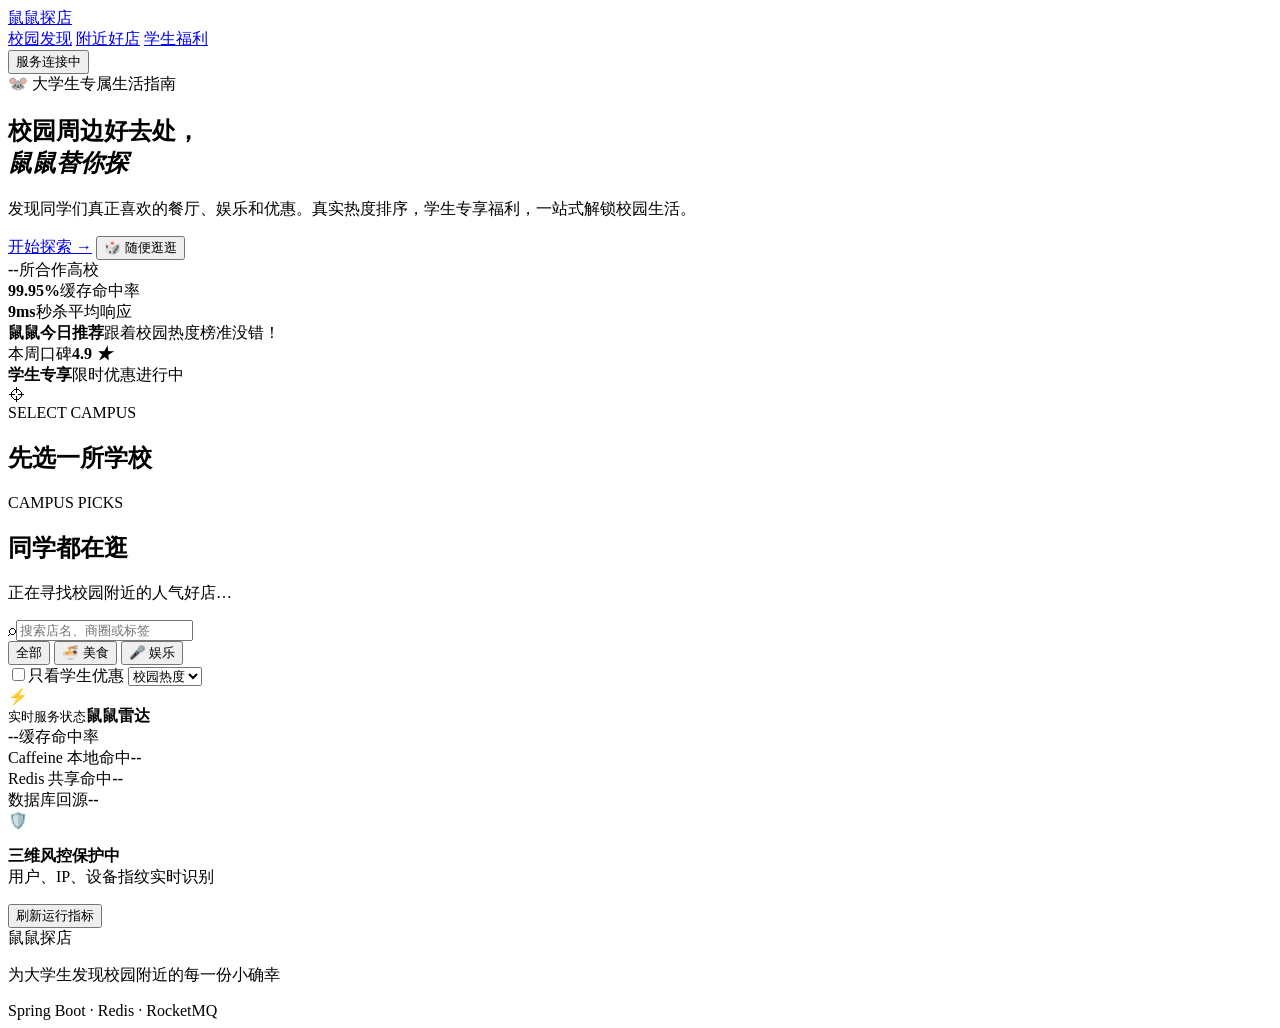
==== src/main/resources/static/index.html @ 6ccd0b75 "feat: 新增鼠鼠探店校园发现前端" ====
<!doctype html>
<html lang="zh-CN">
<head>
  <meta charset="UTF-8">
  <meta name="viewport" content="width=device-width, initial-scale=1.0">
  <meta name="theme-color" content="#ff6b35">
  <title>鼠鼠探店 · 大学生的校园生活指南</title>
  <link rel="stylesheet" href="/styles.css">
</head>
<body>
  <header class="topbar">
    <a class="brand" href="/" aria-label="鼠鼠探店首页">
      <span class="brand-mark" aria-hidden="true"><i></i></span>
      <span>鼠鼠探店</span>
    </a>
    <nav class="nav-links" aria-label="主导航">
      <a class="active" href="#discover">校园发现</a>
      <a href="#shops">附近好店</a>
      <a href="#features">学生福利</a>
    </nav>
    <button class="status-pill" id="statusPill" type="button">
      <span class="status-dot"></span><span id="statusText">服务连接中</span>
    </button>
  </header>

  <main>
    <section class="hero" id="discover">
      <div class="hero-copy">
        <div class="eyebrow"><span>🐭</span> 大学生专属生活指南</div>
        <h1>校园周边好去处，<br><em>鼠鼠替你探</em></h1>
        <p>发现同学们真正喜欢的餐厅、娱乐和优惠。真实热度排序，学生专享福利，一站式解锁校园生活。</p>
        <div class="hero-actions">
          <a class="primary-button" href="#shops">开始探索 <span>→</span></a>
          <button class="ghost-button" id="randomButton" type="button">🎲 随便逛逛</button>
        </div>
        <div class="hero-proof">
          <div><strong id="campusTotal">--</strong><span>所合作高校</span></div>
          <div><strong>99.95%</strong><span>缓存命中率</span></div>
          <div><strong>9ms</strong><span>秒杀平均响应</span></div>
        </div>
      </div>
      <div class="hero-visual" aria-hidden="true">
        <div class="blob blob-one"></div><div class="blob blob-two"></div>
        <div class="mascot-card">
          <div class="mascot">
            <span class="ear left"></span><span class="ear right"></span>
            <span class="eye left"></span><span class="eye right"></span>
            <span class="nose"></span><span class="whisker w1"></span><span class="whisker w2"></span>
          </div>
          <div class="mascot-copy"><b>鼠鼠今日推荐</b><span>跟着校园热度榜准没错！</span></div>
        </div>
        <div class="float-card score-card"><span>本周口碑</span><b>4.9 <i>★</i></b></div>
        <div class="float-card discount-card"><b>学生专享</b><span>限时优惠进行中</span></div>
        <div class="mini-pin">⌖</div>
      </div>
    </section>

    <section class="campus-panel" aria-labelledby="campusTitle">
      <div>
        <span class="section-kicker">SELECT CAMPUS</span>
        <h2 id="campusTitle">先选一所学校</h2>
      </div>
      <div class="campus-list" id="campusList" aria-live="polite">
        <span class="skeleton campus-skeleton"></span><span class="skeleton campus-skeleton"></span>
      </div>
    </section>

    <section class="content-section" id="shops">
      <div class="section-heading">
        <div><span class="section-kicker">CAMPUS PICKS</span><h2>同学都在逛</h2><p id="resultHint">正在寻找校园附近的人气好店…</p></div>
        <label class="search-box"><span>⌕</span><input id="searchInput" type="search" placeholder="搜索店名、商圈或标签"></label>
      </div>

      <div class="filter-row">
        <div class="category-tabs" id="categoryTabs">
          <button class="active" data-category="all" type="button">全部</button>
          <button data-category="food" type="button">🍜 美食</button>
          <button data-category="fun" type="button">🎤 娱乐</button>
        </div>
        <div class="sort-controls">
          <label class="student-toggle"><input id="studentOnly" type="checkbox"><span></span>只看学生优惠</label>
          <select id="sortSelect" aria-label="排序方式"><option value="hot">校园热度</option><option value="score">评分优先</option><option value="price">人均价格</option></select>
        </div>
      </div>

      <div class="shop-layout">
        <div class="shop-grid" id="shopGrid" aria-live="polite">
          <article class="shop-card loading-card"><div class="skeleton cover"></div><div class="card-body"><span class="skeleton line wide"></span><span class="skeleton line"></span></div></article>
          <article class="shop-card loading-card"><div class="skeleton cover"></div><div class="card-body"><span class="skeleton line wide"></span><span class="skeleton line"></span></div></article>
          <article class="shop-card loading-card"><div class="skeleton cover"></div><div class="card-body"><span class="skeleton line wide"></span><span class="skeleton line"></span></div></article>
        </div>
        <aside class="insight-panel" id="features">
          <div class="insight-head"><span>⚡</span><div><small>实时服务状态</small><b>鼠鼠雷达</b></div></div>
          <div class="metric-ring" id="metricRing"><div><strong id="hitRate">--</strong><span>缓存命中率</span></div></div>
          <div class="metric-list">
            <div><span>Caffeine 本地命中</span><b id="localHits">--</b></div>
            <div><span>Redis 共享命中</span><b id="redisHits">--</b></div>
            <div><span>数据库回源</span><b id="dbQueries">--</b></div>
          </div>
          <div class="feature-note"><span>🛡️</span><p><b>三维风控保护中</b><br>用户、IP、设备指纹实时识别</p></div>
          <button class="refresh-button" id="refreshMetrics" type="button">刷新运行指标</button>
        </aside>
      </div>
    </section>
  </main>

  <footer><div class="brand footer-brand"><span class="brand-mark"><i></i></span><span>鼠鼠探店</span></div><p>为大学生发现校园附近的每一份小确幸</p><span>Spring Boot · Redis · RocketMQ</span></footer>

  <dialog id="shopDialog">
    <button class="dialog-close" id="dialogClose" type="button" aria-label="关闭">×</button>
    <div id="dialogContent"></div>
  </dialog>
  <div class="toast" id="toast" role="status"></div>
  <script src="/app.js" defer></script>
</body>
</html>
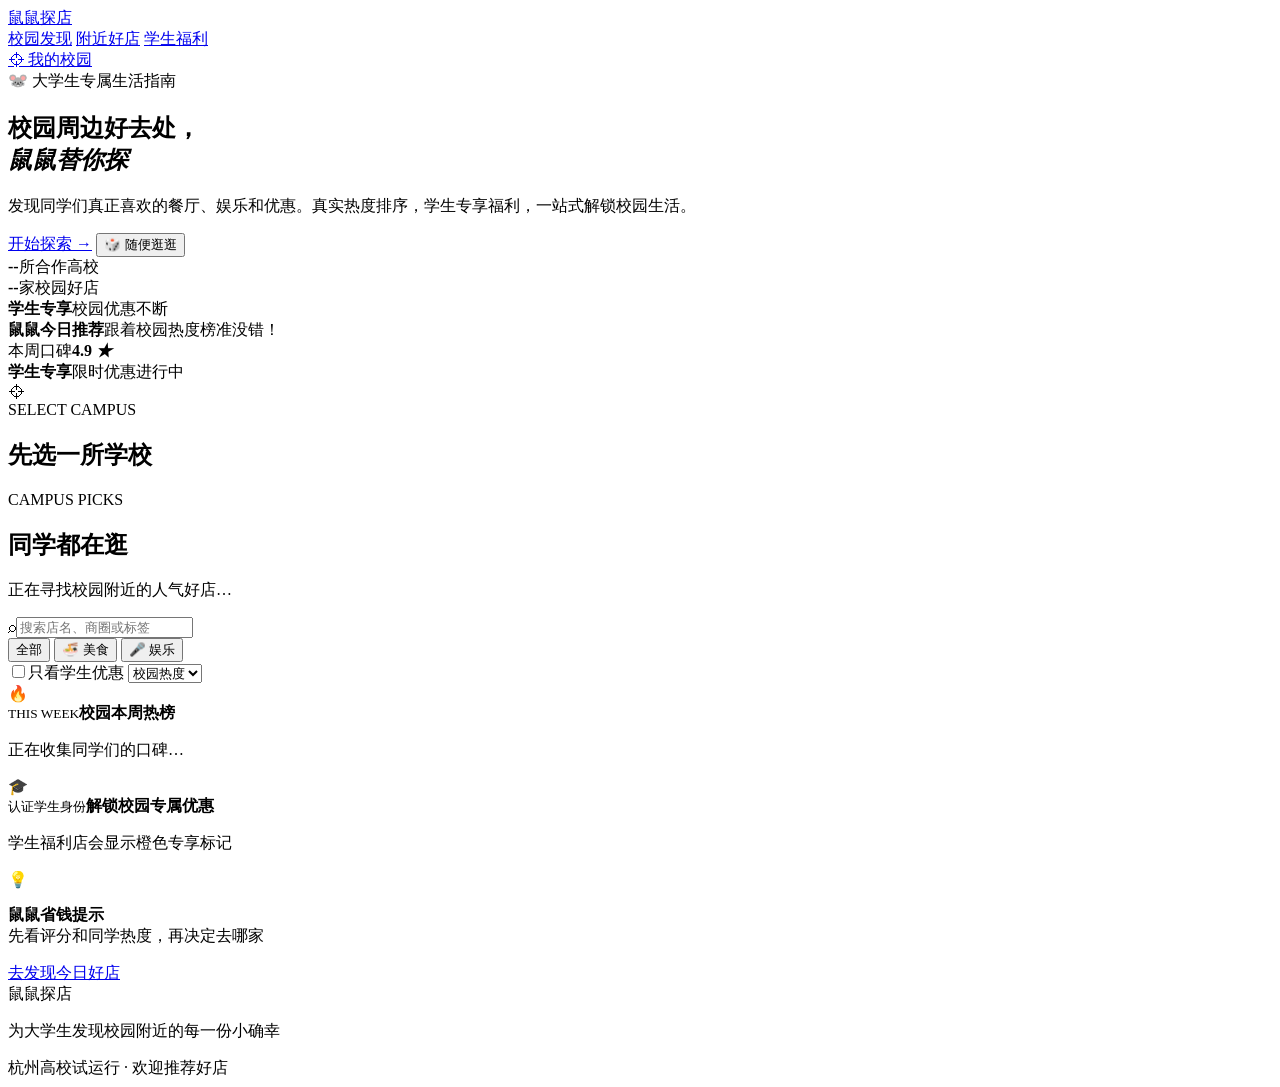
==== commit ddbcb9ac: "feat: 分离用户首页与技术仪表盘" ====
--- a/src/main/resources/static/index.html
+++ b/src/main/resources/static/index.html
@@ -18,9 +18,7 @@
       <a href="#shops">附近好店</a>
       <a href="#features">学生福利</a>
     </nav>
-    <button class="status-pill" id="statusPill" type="button">
-      <span class="status-dot"></span><span id="statusText">服务连接中</span>
-    </button>
+    <a class="user-pill" href="#campusTitle"><span>⌖</span> 我的校园</a>
   </header>
 
   <main>
@@ -35,8 +33,8 @@
         </div>
         <div class="hero-proof">
           <div><strong id="campusTotal">--</strong><span>所合作高校</span></div>
-          <div><strong>99.95%</strong><span>缓存命中率</span></div>
-          <div><strong>9ms</strong><span>秒杀平均响应</span></div>
+          <div><strong id="shopTotal">--</strong><span>家校园好店</span></div>
+          <div><strong>学生专享</strong><span>校园优惠不断</span></div>
         </div>
       </div>
       <div class="hero-visual" aria-hidden="true">
@@ -89,22 +87,18 @@
           <article class="shop-card loading-card"><div class="skeleton cover"></div><div class="card-body"><span class="skeleton line wide"></span><span class="skeleton line"></span></div></article>
           <article class="shop-card loading-card"><div class="skeleton cover"></div><div class="card-body"><span class="skeleton line wide"></span><span class="skeleton line"></span></div></article>
         </div>
-        <aside class="insight-panel" id="features">
-          <div class="insight-head"><span>⚡</span><div><small>实时服务状态</small><b>鼠鼠雷达</b></div></div>
-          <div class="metric-ring" id="metricRing"><div><strong id="hitRate">--</strong><span>缓存命中率</span></div></div>
-          <div class="metric-list">
-            <div><span>Caffeine 本地命中</span><b id="localHits">--</b></div>
-            <div><span>Redis 共享命中</span><b id="redisHits">--</b></div>
-            <div><span>数据库回源</span><b id="dbQueries">--</b></div>
-          </div>
-          <div class="feature-note"><span>🛡️</span><p><b>三维风控保护中</b><br>用户、IP、设备指纹实时识别</p></div>
-          <button class="refresh-button" id="refreshMetrics" type="button">刷新运行指标</button>
+        <aside class="insight-panel user-insight" id="features">
+          <div class="insight-head"><span>🔥</span><div><small>THIS WEEK</small><b>校园本周热榜</b></div></div>
+          <div class="weekly-list" id="weeklyList"><p>正在收集同学们的口碑…</p></div>
+          <div class="saving-card"><span>🎓</span><div><small>认证学生身份</small><b>解锁校园专属优惠</b><p>学生福利店会显示橙色专享标记</p></div></div>
+          <div class="feature-note"><span>💡</span><p><b>鼠鼠省钱提示</b><br>先看评分和同学热度，再决定去哪家</p></div>
+          <a class="benefit-button" href="#shops">去发现今日好店</a>
         </aside>
       </div>
     </section>
   </main>
 
-  <footer><div class="brand footer-brand"><span class="brand-mark"><i></i></span><span>鼠鼠探店</span></div><p>为大学生发现校园附近的每一份小确幸</p><span>Spring Boot · Redis · RocketMQ</span></footer>
+  <footer><div class="brand footer-brand"><span class="brand-mark"><i></i></span><span>鼠鼠探店</span></div><p>为大学生发现校园附近的每一份小确幸</p><span>杭州高校试运行 · 欢迎推荐好店</span></footer>
 
   <dialog id="shopDialog">
     <button class="dialog-close" id="dialogClose" type="button" aria-label="关闭">×</button>
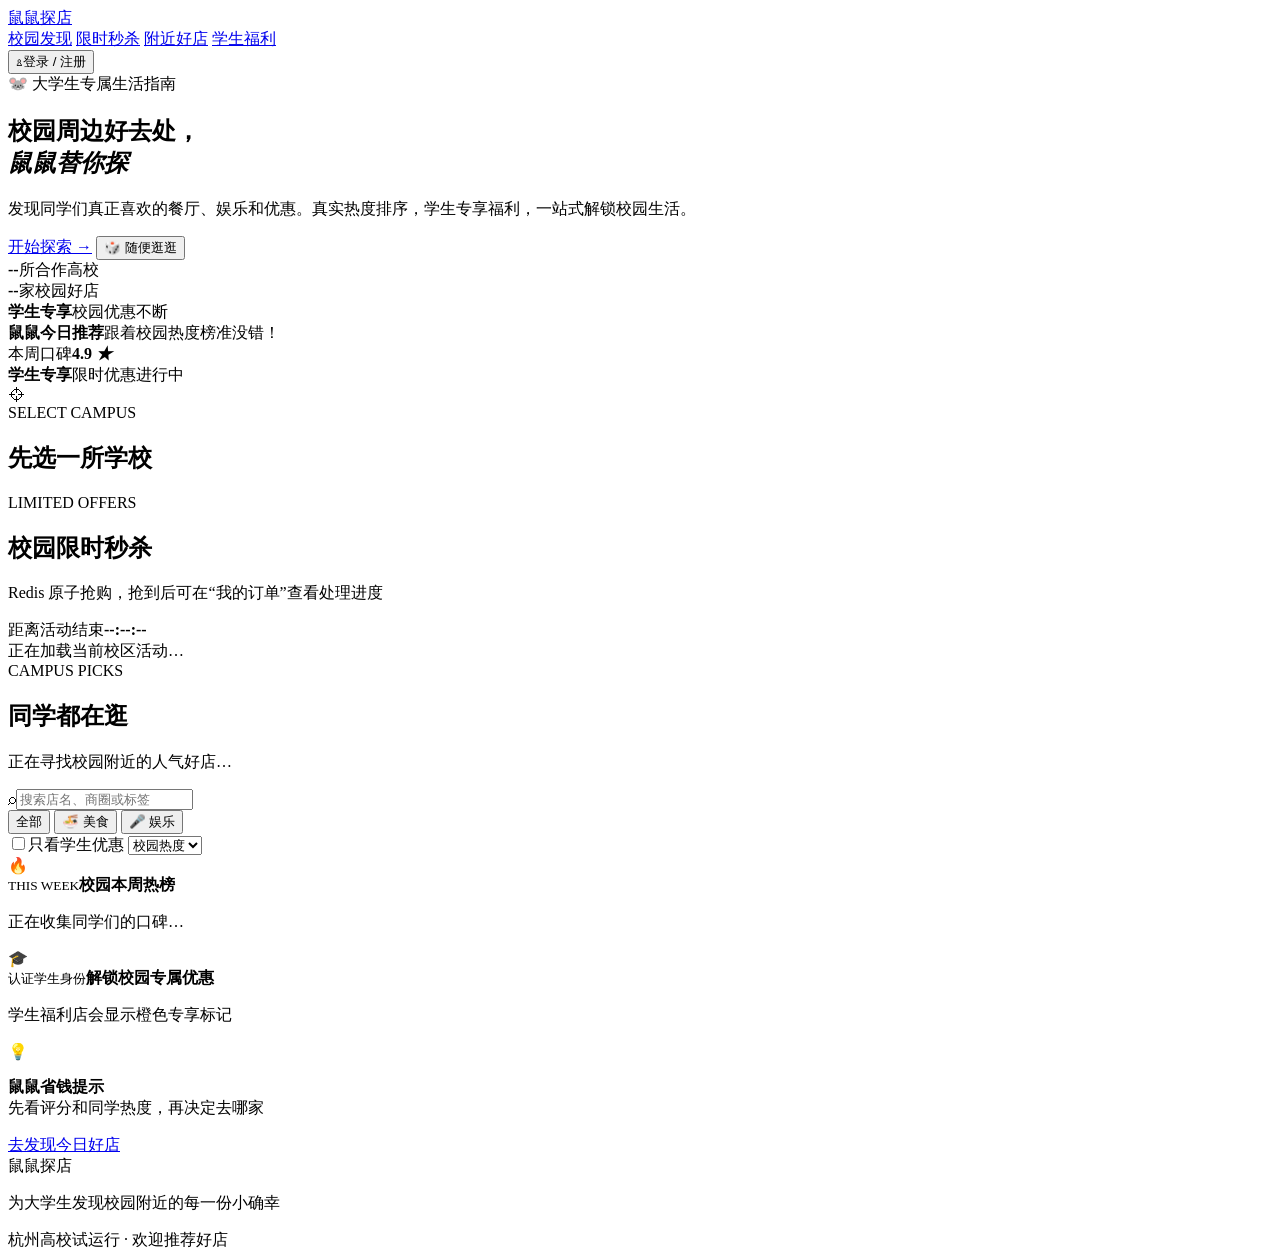
==== commit 407e9b9b: "feat: 接入登录秒杀与订单前端" ====
--- a/src/main/resources/static/index.html
+++ b/src/main/resources/static/index.html
@@ -5,7 +5,7 @@
   <meta name="viewport" content="width=device-width, initial-scale=1.0">
   <meta name="theme-color" content="#ff6b35">
   <title>鼠鼠探店 · 大学生的校园生活指南</title>
-  <link rel="stylesheet" href="/styles.css">
+  <link rel="stylesheet" href="/styles.css?v=20260912-3">
 </head>
 <body>
   <header class="topbar">
@@ -15,10 +15,11 @@
     </a>
     <nav class="nav-links" aria-label="主导航">
       <a class="active" href="#discover">校园发现</a>
+      <a href="#seckill">限时秒杀</a>
       <a href="#shops">附近好店</a>
       <a href="#features">学生福利</a>
     </nav>
-    <a class="user-pill" href="#campusTitle"><span>⌖</span> 我的校园</a>
+    <button class="user-pill" id="userButton" type="button"><span>♙</span><span id="userLabel">登录 / 注册</span></button>
   </header>
 
   <main>
@@ -63,6 +64,16 @@
       </div>
     </section>
 
+    <section class="seckill-section" id="seckill" aria-labelledby="seckillTitle">
+      <div class="section-heading">
+        <div><span class="section-kicker">LIMITED OFFERS</span><h2 id="seckillTitle">校园限时秒杀</h2><p>Redis 原子抢购，抢到后可在“我的订单”查看处理进度</p></div>
+        <div class="seckill-clock"><span>距离活动结束</span><b id="seckillCountdown">--:--:--</b></div>
+      </div>
+      <div class="seckill-grid" id="seckillGrid" aria-live="polite">
+        <div class="seckill-placeholder">正在加载当前校区活动…</div>
+      </div>
+    </section>
+
     <section class="content-section" id="shops">
       <div class="section-heading">
         <div><span class="section-kicker">CAMPUS PICKS</span><h2>同学都在逛</h2><p id="resultHint">正在寻找校园附近的人气好店…</p></div>
@@ -104,7 +115,32 @@
     <button class="dialog-close" id="dialogClose" type="button" aria-label="关闭">×</button>
     <div id="dialogContent"></div>
   </dialog>
+  <dialog class="account-dialog" id="accountDialog">
+    <button class="dialog-close" id="accountClose" type="button" aria-label="关闭">×</button>
+    <section class="login-panel" id="loginPanel">
+      <span class="section-kicker">WELCOME TO SHUSHU</span>
+      <h2>登录鼠鼠探店</h2>
+      <p>未注册手机号验证成功后会自动创建账号。</p>
+      <form id="loginForm">
+        <label><span>手机号</span><input id="phoneInput" type="tel" inputmode="numeric" maxlength="11" autocomplete="tel" placeholder="请输入 11 位手机号" required></label>
+        <label><span>短信验证码</span><div class="code-row"><input id="codeInput" type="text" inputmode="numeric" maxlength="6" autocomplete="one-time-code" placeholder="6 位验证码" required><button id="sendCodeButton" type="button">获取验证码</button></div></label>
+        <p class="code-tip" id="codeTip">开发环境中，验证码默认输出到后端日志。</p>
+        <button class="login-submit" id="loginSubmit" type="submit">登录 / 自动注册</button>
+      </form>
+    </section>
+    <section class="profile-panel" id="profilePanel" hidden>
+      <div class="profile-avatar">鼠</div>
+      <span>已登录</span><h2 id="profileName">鼠鼠同学</h2><p id="profileCampus">选择校区后获得更准确的推荐</p>
+      <button class="account-action primary" id="ordersButton" type="button">查看我的订单</button>
+      <button class="account-action" id="logoutButton" type="button">退出登录</button>
+    </section>
+  </dialog>
+  <dialog class="orders-dialog" id="ordersDialog">
+    <button class="dialog-close" id="ordersClose" type="button" aria-label="关闭">×</button>
+    <div class="orders-head"><span class="section-kicker">MY ORDERS</span><h2>我的订单</h2><p>秒杀请求受理后，订单会由 RocketMQ 异步创建。</p></div>
+    <div class="order-list" id="orderList"><div class="order-empty">正在加载订单…</div></div>
+  </dialog>
   <div class="toast" id="toast" role="status"></div>
-  <script src="/app.js" defer></script>
+  <script src="/app.js?v=20260912-3" defer></script>
 </body>
 </html>
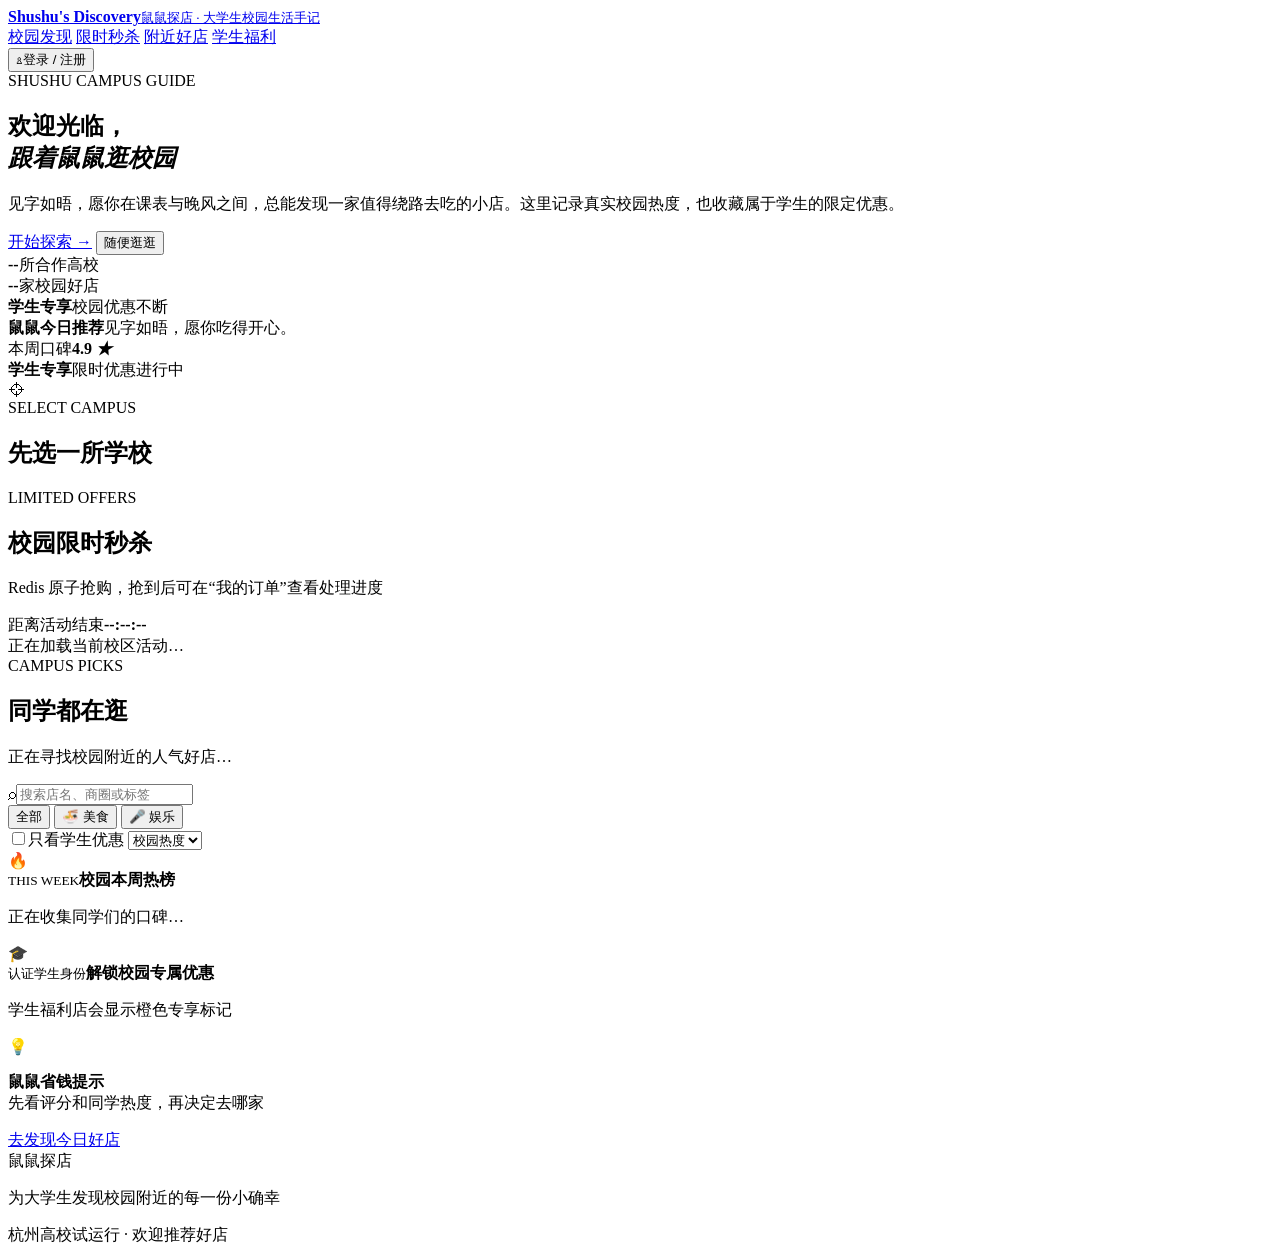
==== commit 5cb2955e: "style: 统一复古手记风用户首页" ====
--- a/src/main/resources/static/index.html
+++ b/src/main/resources/static/index.html
@@ -3,15 +3,15 @@
 <head>
   <meta charset="UTF-8">
   <meta name="viewport" content="width=device-width, initial-scale=1.0">
-  <meta name="theme-color" content="#ff6b35">
+  <meta name="theme-color" content="#fbf7f1">
   <title>鼠鼠探店 · 大学生的校园生活指南</title>
-  <link rel="stylesheet" href="/styles.css?v=20260912-3">
+  <link rel="stylesheet" href="/styles.css?v=20260912-4">
 </head>
 <body>
   <header class="topbar">
     <a class="brand" href="/" aria-label="鼠鼠探店首页">
       <span class="brand-mark" aria-hidden="true"><i></i></span>
-      <span>鼠鼠探店</span>
+      <span class="brand-copy"><b>Shushu's Discovery</b><small>鼠鼠探店 · 大学生校园生活手记</small></span>
     </a>
     <nav class="nav-links" aria-label="主导航">
       <a class="active" href="#discover">校园发现</a>
@@ -25,12 +25,12 @@
   <main>
     <section class="hero" id="discover">
       <div class="hero-copy">
-        <div class="eyebrow"><span>🐭</span> 大学生专属生活指南</div>
-        <h1>校园周边好去处，<br><em>鼠鼠替你探</em></h1>
-        <p>发现同学们真正喜欢的餐厅、娱乐和优惠。真实热度排序，学生专享福利，一站式解锁校园生活。</p>
+        <div class="eyebrow">SHUSHU CAMPUS GUIDE</div>
+        <h1>欢迎光临，<br><em>跟着鼠鼠逛校园</em></h1>
+        <p>见字如晤，愿你在课表与晚风之间，总能发现一家值得绕路去吃的小店。这里记录真实校园热度，也收藏属于学生的限定优惠。</p>
         <div class="hero-actions">
           <a class="primary-button" href="#shops">开始探索 <span>→</span></a>
-          <button class="ghost-button" id="randomButton" type="button">🎲 随便逛逛</button>
+          <button class="ghost-button" id="randomButton" type="button">随便逛逛</button>
         </div>
         <div class="hero-proof">
           <div><strong id="campusTotal">--</strong><span>所合作高校</span></div>
@@ -46,7 +46,7 @@
             <span class="eye left"></span><span class="eye right"></span>
             <span class="nose"></span><span class="whisker w1"></span><span class="whisker w2"></span>
           </div>
-          <div class="mascot-copy"><b>鼠鼠今日推荐</b><span>跟着校园热度榜准没错！</span></div>
+          <div class="mascot-copy"><b>鼠鼠今日推荐</b><span>见字如晤，愿你吃得开心。</span></div>
         </div>
         <div class="float-card score-card"><span>本周口碑</span><b>4.9 <i>★</i></b></div>
         <div class="float-card discount-card"><b>学生专享</b><span>限时优惠进行中</span></div>
@@ -141,6 +141,6 @@
     <div class="order-list" id="orderList"><div class="order-empty">正在加载订单…</div></div>
   </dialog>
   <div class="toast" id="toast" role="status"></div>
-  <script src="/app.js?v=20260912-3" defer></script>
+  <script src="/app.js?v=20260912-4" defer></script>
 </body>
 </html>
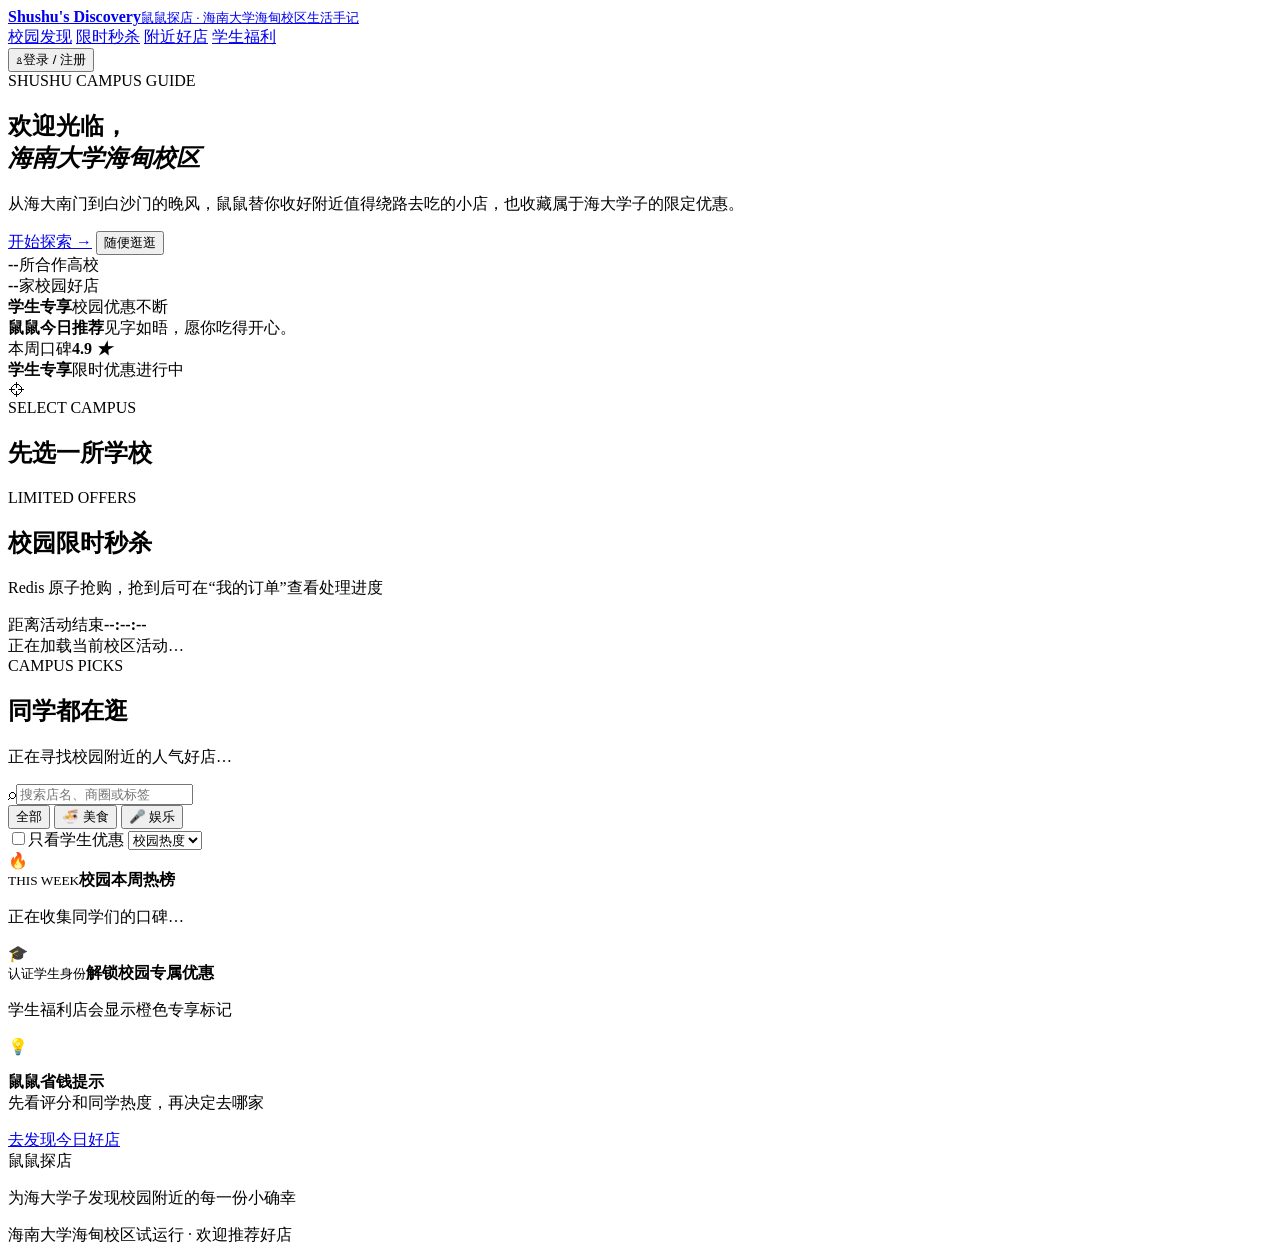
==== commit b85667e7: "feat: add Hainan University Haidian campus" ====
--- a/src/main/resources/static/index.html
+++ b/src/main/resources/static/index.html
@@ -5,13 +5,13 @@
   <meta name="viewport" content="width=device-width, initial-scale=1.0">
   <meta name="theme-color" content="#fbf7f1">
   <title>鼠鼠探店 · 大学生的校园生活指南</title>
-  <link rel="stylesheet" href="/styles.css?v=20260912-4">
+  <link rel="stylesheet" href="/styles.css?v=20260912-5">
 </head>
 <body>
   <header class="topbar">
     <a class="brand" href="/" aria-label="鼠鼠探店首页">
       <span class="brand-mark" aria-hidden="true"><i></i></span>
-      <span class="brand-copy"><b>Shushu's Discovery</b><small>鼠鼠探店 · 大学生校园生活手记</small></span>
+      <span class="brand-copy"><b>Shushu's Discovery</b><small>鼠鼠探店 · 海南大学海甸校区生活手记</small></span>
     </a>
     <nav class="nav-links" aria-label="主导航">
       <a class="active" href="#discover">校园发现</a>
@@ -26,8 +26,8 @@
     <section class="hero" id="discover">
       <div class="hero-copy">
         <div class="eyebrow">SHUSHU CAMPUS GUIDE</div>
-        <h1>欢迎光临，<br><em>跟着鼠鼠逛校园</em></h1>
-        <p>见字如晤，愿你在课表与晚风之间，总能发现一家值得绕路去吃的小店。这里记录真实校园热度，也收藏属于学生的限定优惠。</p>
+        <h1>欢迎光临，<br><em id="heroCampusName">海南大学海甸校区</em></h1>
+        <p>从海大南门到白沙门的晚风，鼠鼠替你收好附近值得绕路去吃的小店，也收藏属于海大学子的限定优惠。</p>
         <div class="hero-actions">
           <a class="primary-button" href="#shops">开始探索 <span>→</span></a>
           <button class="ghost-button" id="randomButton" type="button">随便逛逛</button>
@@ -109,7 +109,7 @@
     </section>
   </main>
 
-  <footer><div class="brand footer-brand"><span class="brand-mark"><i></i></span><span>鼠鼠探店</span></div><p>为大学生发现校园附近的每一份小确幸</p><span>杭州高校试运行 · 欢迎推荐好店</span></footer>
+  <footer><div class="brand footer-brand"><span class="brand-mark"><i></i></span><span>鼠鼠探店</span></div><p>为海大学子发现校园附近的每一份小确幸</p><span>海南大学海甸校区试运行 · 欢迎推荐好店</span></footer>
 
   <dialog id="shopDialog">
     <button class="dialog-close" id="dialogClose" type="button" aria-label="关闭">×</button>
@@ -141,6 +141,6 @@
     <div class="order-list" id="orderList"><div class="order-empty">正在加载订单…</div></div>
   </dialog>
   <div class="toast" id="toast" role="status"></div>
-  <script src="/app.js?v=20260912-4" defer></script>
+  <script src="/app.js?v=20260912-5" defer></script>
 </body>
 </html>
